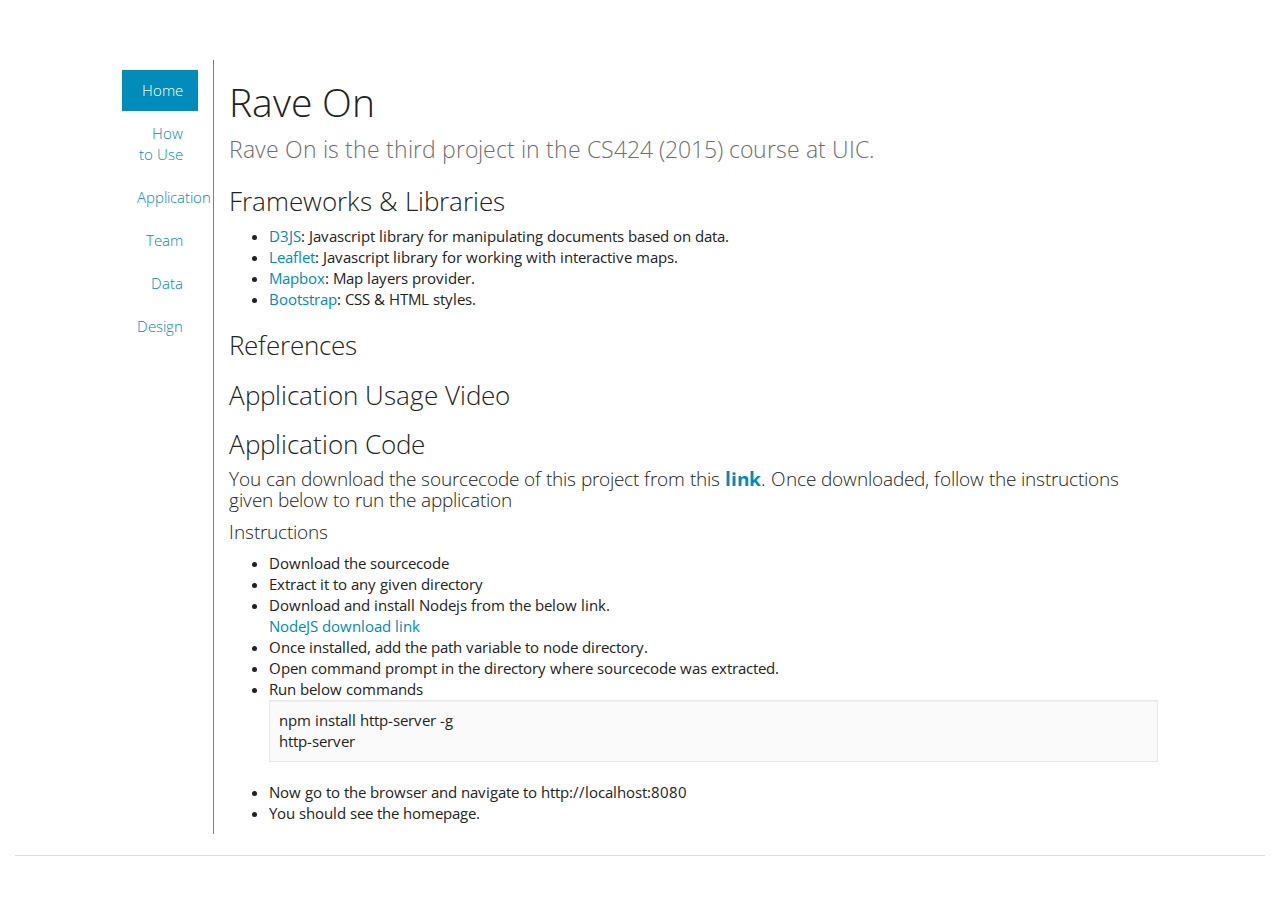
==== index.html @ 7fa23ca1 "Minor fix on homepage" ====
<!-- index.html -->
<!doctype html>
<html lang="en">

<head>
    <meta charset="UTF-8">
    <title>CS 424 - Project #3</title>

    <!-- CSS -->
    <link rel="stylesheet" href="css/bootstrap.min.css">
    <link rel="stylesheet" href="css/style.css">
    <!-- custom styles -->
</head>

<body>
    <!-- Body Portion -->
    
      <div class="container-fluid">
        <div class="row">
            <div class="col-md-1 col-md-offset-1 text-left">
                <ul class="nav nav-pills nav-stacked text-right">
                    <li class="active"><a href="index.html">Home</a></li>
                    <li><a href="#">How to Use</a></li> 
                    <li><a href="#">Application</a></li>
                    <li><a href="about.html">Team</a></li>
                    <li><a href="data.html">Data</a></li>
                    <li><a href="design.html">Design</a></li>
                </ul>
            </div>
            <div class="col-md-10 rowContainer">
                <h1>Rave On</h1>
                <p class="lead">Rave On is the third project in the CS424 (2015) course at UIC. 
                </p>

                <h3>Frameworks & Libraries</h3>
                <ul>
                    <li>
                        <a href="http://http://d3js.org/" target="_blank">D3JS</a>: Javascript library for manipulating documents based on data.
                    </li>
                    <li>
                        <a href="http://leafletjs.com/" target="_blank">Leaflet</a>: Javascript library for working with interactive maps.
                    </li>
                    <li>
                        <a href="https://www.mapbox.com/" target="_blank">Mapbox</a>: Map layers provider.
                    </li>
                    <li>
                        <a href="http://getbootstrap.com/" target="_blank">Bootstrap</a>: CSS & HTML styles.
                    </li>
                </ul>

                <h3>References</h3>
                 
                 
                <h3>Application Usage Video</h3>    
                <!-- 16:9 aspect ratio -->

                <h3>Application Code</h3>
                <h4>You can download the sourcecode of this project from this <a href="#https://github.com/mvallu/CS-424-Project-3"><b>link</b></a>. Once downloaded, follow the instructions given below to run the application</h4>                
                <h4>Instructions</h4>
                <ul>
                    <li>Download the sourcecode</li>
                    <li>Extract it to any given directory</li>
                    <li>Download and install Nodejs from the below link.
                        <br><a href="https://nodejs.org/en/">NodeJS download link</a></li>
                    <li>Once installed, add the path variable to node directory.</li>
                    <li>Open command prompt in the directory where sourcecode was extracted.</li>
                    <li>Run below commands
                        <br>
                        <div class="well well-sm">npm install http-server -g
                            <br>http-server</div>
                    </li>
                    <li>Now go to the browser and navigate to http://localhost:8080</li>
                    <li>You should see the homepage.</li>

                </ul>
                
                <div class="row">
                </div>
            </div>
        </div>

        <hr>
        <footer class="text-center">
            <h5></h5>
        </footer>
    </div>
    <script src="js/jquery-2.1.4.min.js"></script>
    <script src="js/bootstrap.min.js"></script>
</body>

</html>
---- css/style.css ----
body {
  padding-top: 70px;
}

.rowContainer {  
  margin-top: -10px;
  border-left: 0.1em solid gray;
  width: calc(100% / 12 * 9);
}

.menuContainer {
  height: calc(80vh / 4);
  width: calc(100% / 12 * 2);
}

.barChartContainer, .pieChartContainer {
  width: calc(100% / 12 * 7.5);
  height: calc(80vh / 3);
  border-left: 0.1em solid gray;
}

.pieChartContainer {
  width: calc(100% / 12 * 2.5);
  height: calc(80vh / 3);
}

.artistArt {
  border: 0.1em solid black;
  width: 10em;
  height: 10em;
  padding: 2em;  
  margin: 1em;
}

.artistArt p {
  height: 100%;
  width: 100%;
  font-size: 4em;
  text-align: center;
}

.artistArt:hover {
  cursor: pointer;
  background-color: deepskyblue;
}
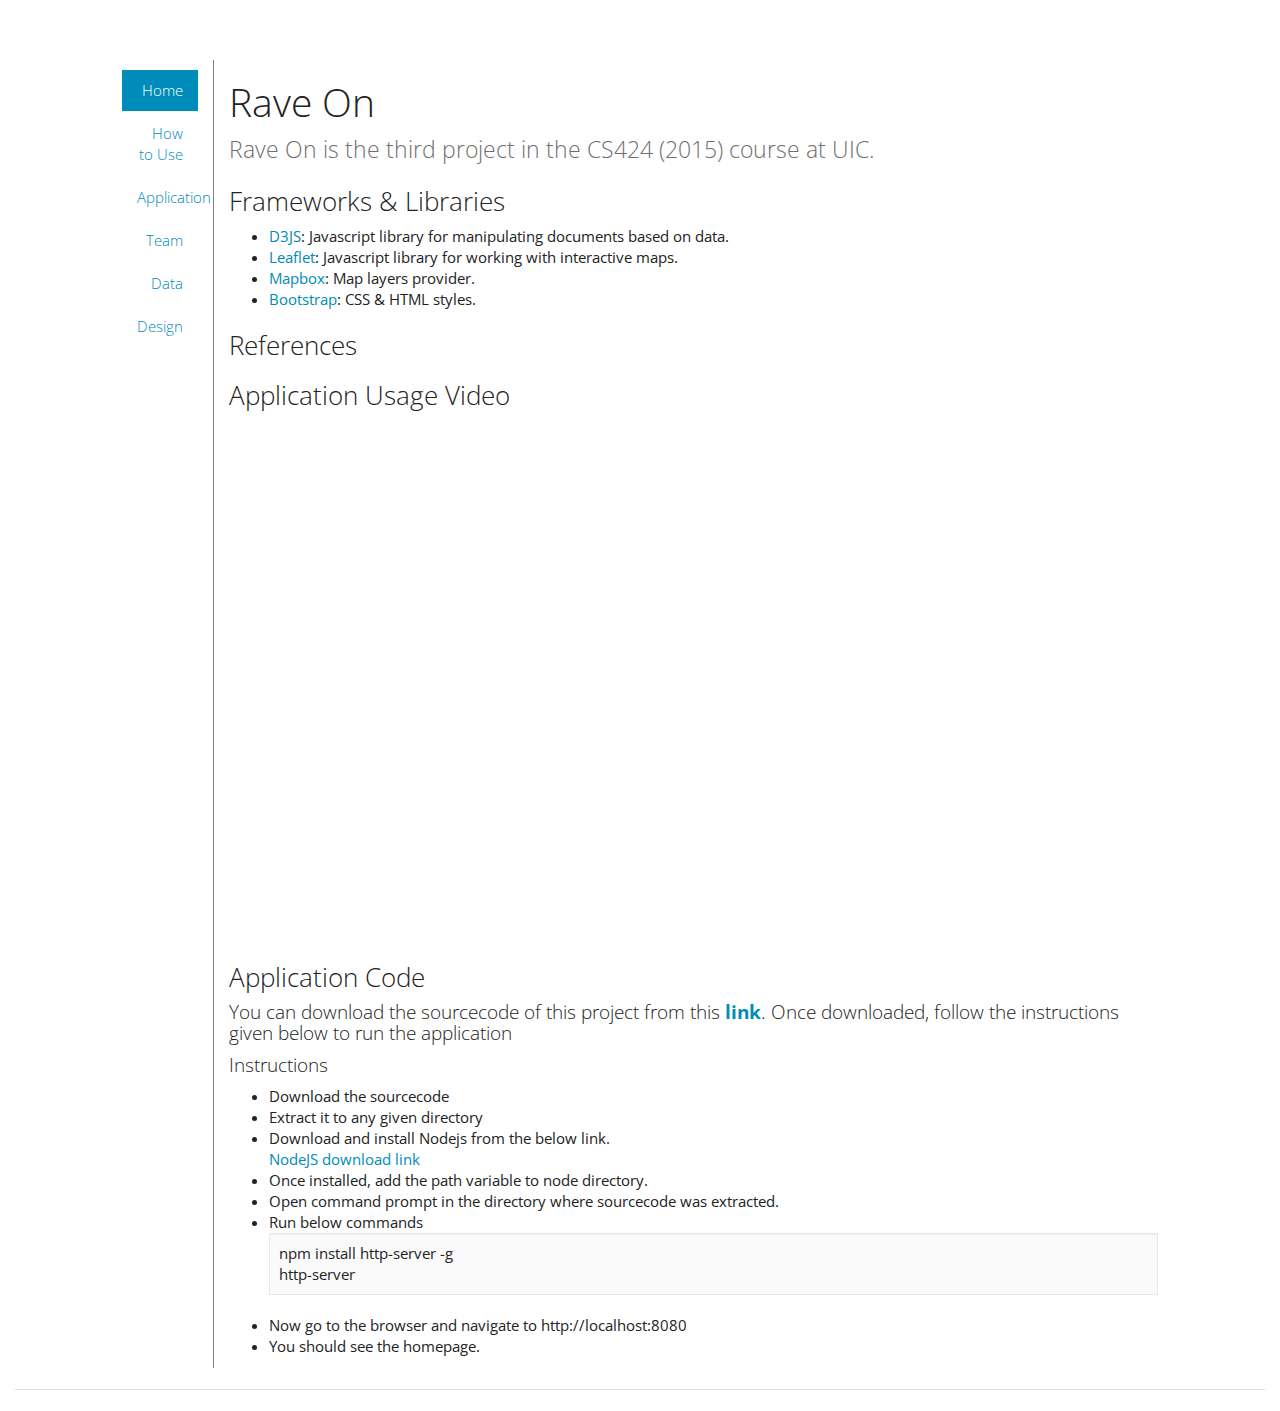
==== commit 9969921b: "Updated links and pages" ====
--- a/index.html
+++ b/index.html
@@ -20,8 +20,8 @@
             <div class="col-md-1 col-md-offset-1 text-left">
                 <ul class="nav nav-pills nav-stacked text-right">
                     <li class="active"><a href="index.html">Home</a></li>
-                    <li><a href="#">How to Use</a></li> 
-                    <li><a href="#">Application</a></li>
+                    <li><a href="howto.html">How to Use</a></li> 
+                    <li><a href="app/">Application</a></li>
                     <li><a href="about.html">Team</a></li>
                     <li><a href="data.html">Data</a></li>
                     <li><a href="design.html">Design</a></li>
@@ -53,6 +53,9 @@
                  
                 <h3>Application Usage Video</h3>    
                 <!-- 16:9 aspect ratio -->
+                <div class="embed-responsive embed-responsive-16by9">
+                   <iframe width="560" height="315" src="http://youtu.be/3Chahvy03Po" frameborder="0" allowfullscreen></iframe>
+                </div>
 
                 <h3>Application Code</h3>
                 <h4>You can download the sourcecode of this project from this <a href="#https://github.com/mvallu/CS-424-Project-3"><b>link</b></a>. Once downloaded, follow the instructions given below to run the application</h4>                
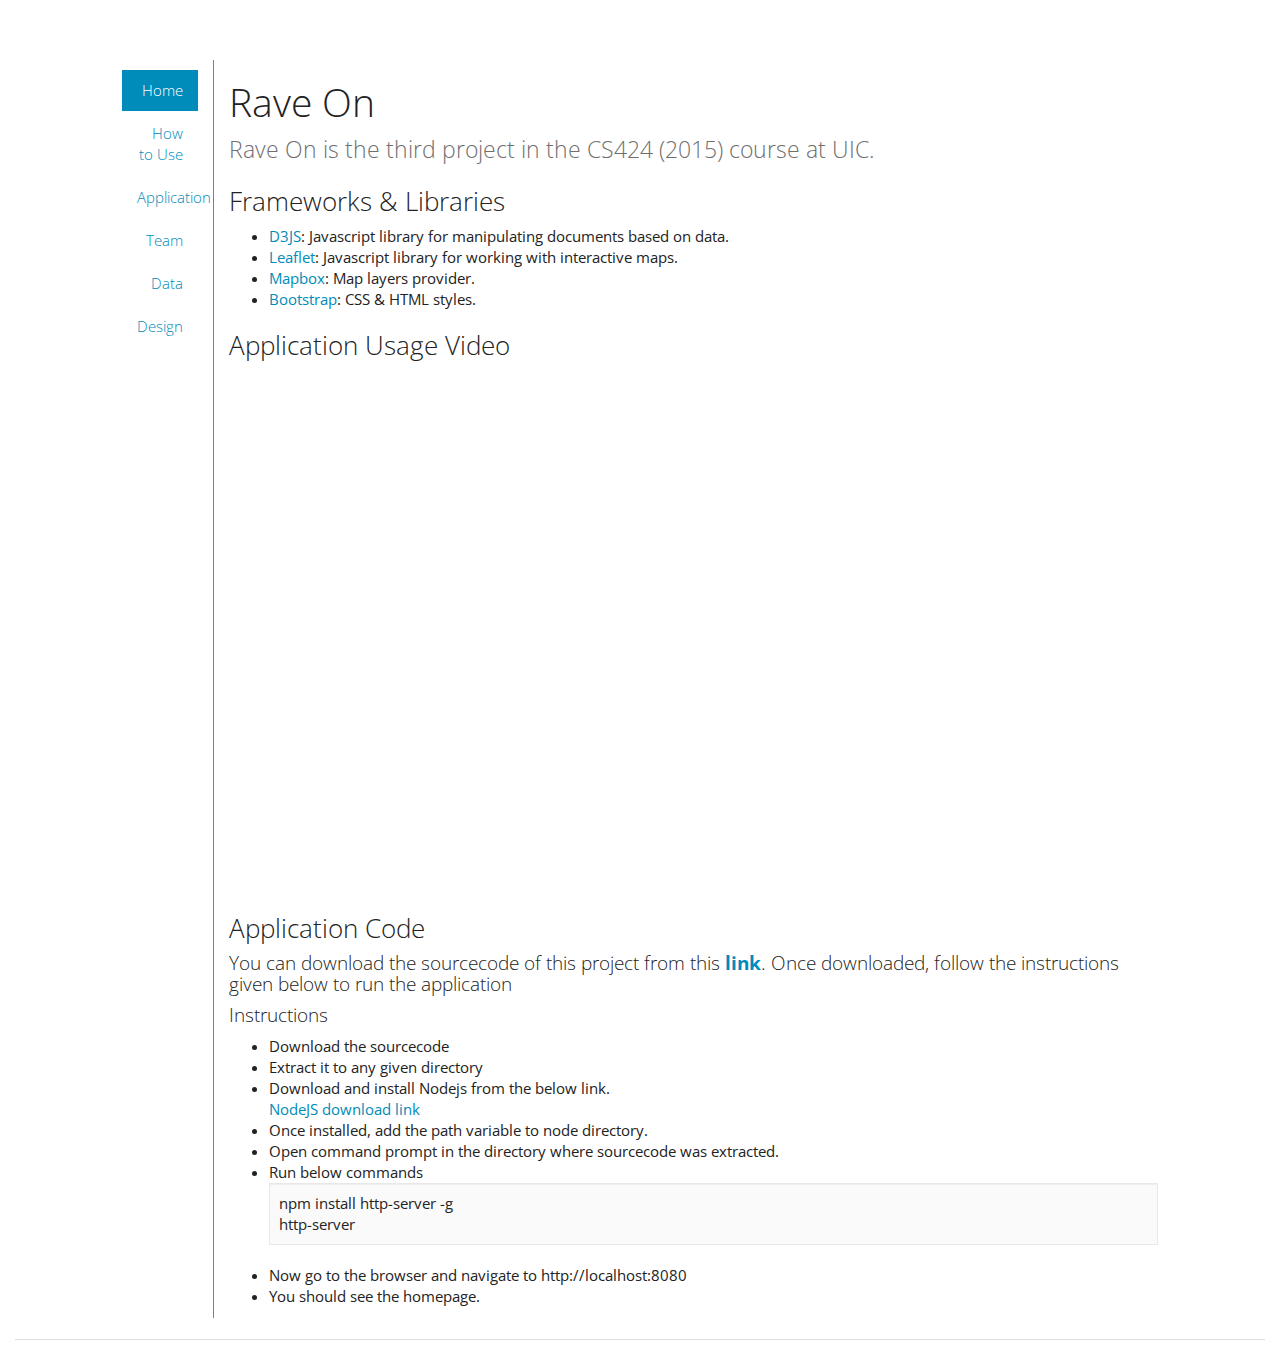
==== commit 92269b8f: "Minor change" ====
--- a/index.html
+++ b/index.html
@@ -47,9 +47,6 @@
                         <a href="http://getbootstrap.com/" target="_blank">Bootstrap</a>: CSS & HTML styles.
                     </li>
                 </ul>
-
-                <h3>References</h3>
-                 
                  
                 <h3>Application Usage Video</h3>    
                 <!-- 16:9 aspect ratio -->
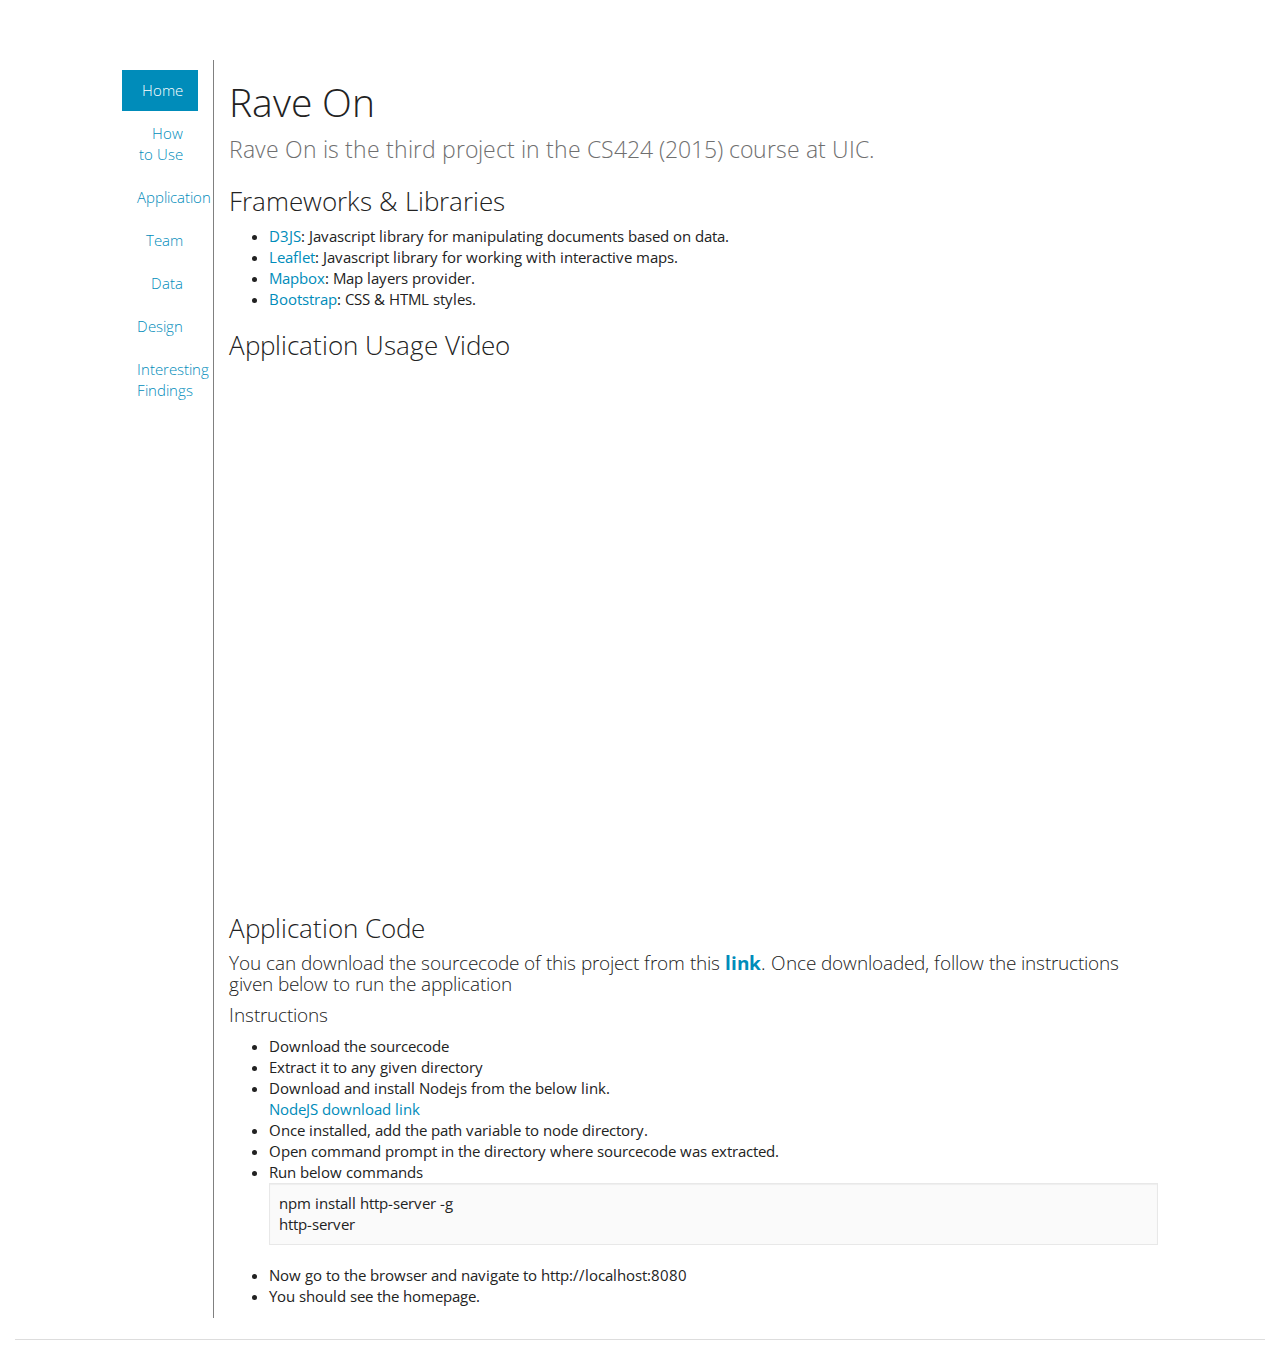
==== commit f01bf0b5: "Fixed youtube link" ====
--- a/index.html
+++ b/index.html
@@ -25,6 +25,7 @@
                     <li><a href="about.html">Team</a></li>
                     <li><a href="data.html">Data</a></li>
                     <li><a href="design.html">Design</a></li>
+                    <li><a href="findings.html">Interesting Findings</a></li>
                 </ul>
             </div>
             <div class="col-md-10 rowContainer">
@@ -51,11 +52,11 @@
                 <h3>Application Usage Video</h3>    
                 <!-- 16:9 aspect ratio -->
                 <div class="embed-responsive embed-responsive-16by9">
-                   <iframe width="560" height="315" src="http://youtu.be/3Chahvy03Po" frameborder="0" allowfullscreen></iframe>
+                   <iframe width="560" height="315" src="https://www.youtube.com/watch/embed/3Chahvy03Po" frameborder="0" allowfullscreen></iframe>
                 </div>
 
                 <h3>Application Code</h3>
-                <h4>You can download the sourcecode of this project from this <a href="#https://github.com/mvallu/CS-424-Project-3"><b>link</b></a>. Once downloaded, follow the instructions given below to run the application</h4>                
+                <h4>You can download the sourcecode of this project from this <a href="https://github.com/mvallu/CS-424-Project-3"><b>link</b></a>. Once downloaded, follow the instructions given below to run the application</h4>                
                 <h4>Instructions</h4>
                 <ul>
                     <li>Download the sourcecode</li>
